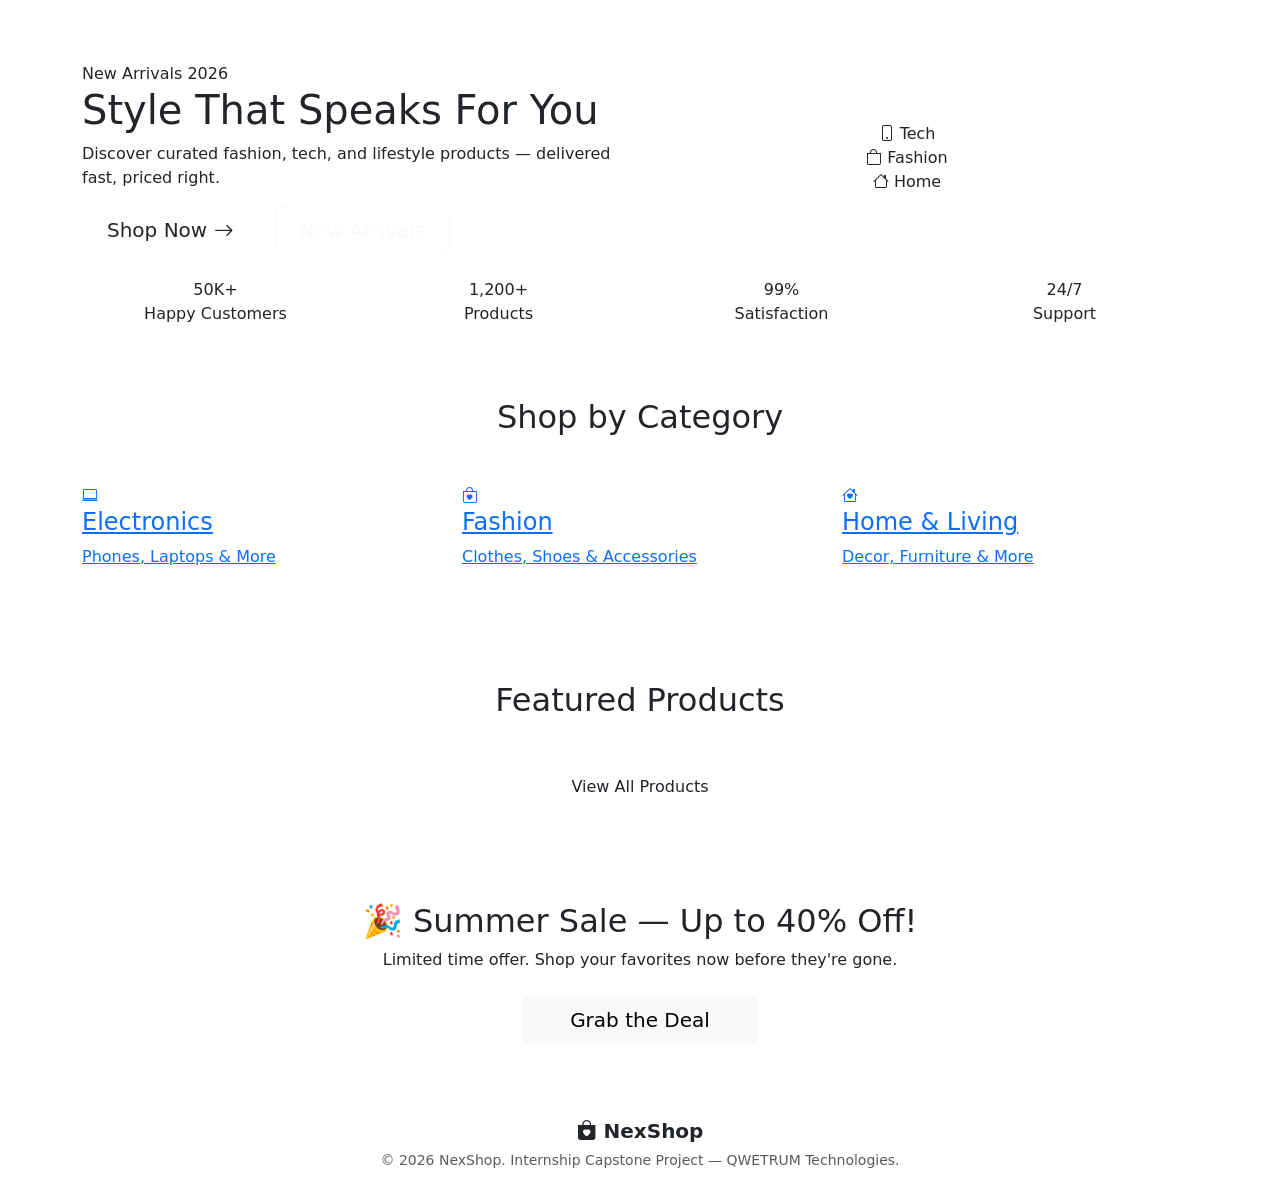
==== index.html @ d3bc8788 ""Initial commit - NexShop E-Commerce Project"" ====
<!DOCTYPE html>
<html lang="en">
<head>
  <meta charset="UTF-8" />
  <meta name="viewport" content="width=device-width, initial-scale=1.0" />
  <title>NexShop — Modern E-Commerce</title>
  <link rel="stylesheet" href="css/style.css" />
  <link href="https://cdn.jsdelivr.net/npm/bootstrap@5.3.0/dist/css/bootstrap.min.css" rel="stylesheet" />
  <link rel="stylesheet" href="https://cdn.jsdelivr.net/npm/bootstrap-icons@1.11.0/font/bootstrap-icons.css" />
</head>
<body>

<!-- NAVBAR -->
<nav class="navbar navbar-expand-lg navbar-dark sticky-top" id="mainNav">
  <div class="container">
    <a class="navbar-brand fw-bold fs-4" href="index.html">
      <i class="bi bi-bag-heart-fill text-accent"></i> NexShop
    </a>
    <button class="navbar-toggler" type="button" data-bs-toggle="collapse" data-bs-target="#navMenu">
      <span class="navbar-toggler-icon"></span>
    </button>
    <div class="collapse navbar-collapse" id="navMenu">
      <ul class="navbar-nav me-auto">
        <li class="nav-item"><a class="nav-link active" href="index.html">Home</a></li>
        <li class="nav-item"><a class="nav-link" href="shop.html">Shop</a></li>
        <li class="nav-item"><a class="nav-link" href="cart.html">Cart</a></li>
      </ul>
      <div class="d-flex align-items-center gap-3">
        <a href="cart.html" class="cart-icon position-relative text-white">
          <i class="bi bi-bag fs-5"></i>
          <span class="cart-badge" id="cartCount">0</span>
        </a>
      </div>
    </div>
  </div>
</nav>

<!-- HERO -->
<section class="hero-section">
  <div class="container h-100 d-flex align-items-center">
    <div class="row align-items-center w-100">
      <div class="col-lg-6">
        <span class="hero-eyebrow">New Arrivals 2026</span>
        <h1 class="hero-title">Style That <span class="text-gradient">Speaks</span> For You</h1>
        <p class="hero-sub">Discover curated fashion, tech, and lifestyle products — delivered fast, priced right.</p>
        <div class="d-flex gap-3 flex-wrap">
          <a href="shop.html" class="btn btn-accent btn-lg px-4">Shop Now <i class="bi bi-arrow-right"></i></a>
          <a href="shop.html?category=new" class="btn btn-outline-light btn-lg px-4">New Arrivals</a>
        </div>
      </div>
      <div class="col-lg-6 text-center mt-5 mt-lg-0">
        <div class="hero-visual">
          <div class="hero-card hero-card-1">
            <i class="bi bi-phone"></i>
            <span>Tech</span>
          </div>
          <div class="hero-card hero-card-2">
            <i class="bi bi-bag"></i>
            <span>Fashion</span>
          </div>
          <div class="hero-card hero-card-3">
            <i class="bi bi-house"></i>
            <span>Home</span>
          </div>
          <div class="hero-blob"></div>
        </div>
      </div>
    </div>
  </div>
</section>

<!-- STATS -->
<section class="stats-section py-4">
  <div class="container">
    <div class="row text-center g-3">
      <div class="col-6 col-md-3">
        <div class="stat-card">
          <div class="stat-num">50K+</div>
          <div class="stat-label">Happy Customers</div>
        </div>
      </div>
      <div class="col-6 col-md-3">
        <div class="stat-card">
          <div class="stat-num">1,200+</div>
          <div class="stat-label">Products</div>
        </div>
      </div>
      <div class="col-6 col-md-3">
        <div class="stat-card">
          <div class="stat-num">99%</div>
          <div class="stat-label">Satisfaction</div>
        </div>
      </div>
      <div class="col-6 col-md-3">
        <div class="stat-card">
          <div class="stat-num">24/7</div>
          <div class="stat-label">Support</div>
        </div>
      </div>
    </div>
  </div>
</section>

<!-- CATEGORIES -->
<section class="py-5">
  <div class="container">
    <h2 class="section-title text-center mb-5">Shop by Category</h2>
    <div class="row g-4">
      <div class="col-md-4">
        <a href="shop.html?category=electronics" class="cat-card cat-tech">
          <i class="bi bi-laptop"></i>
          <h4>Electronics</h4>
          <p>Phones, Laptops & More</p>
        </a>
      </div>
      <div class="col-md-4">
        <a href="shop.html?category=fashion" class="cat-card cat-fashion">
          <i class="bi bi-bag-heart"></i>
          <h4>Fashion</h4>
          <p>Clothes, Shoes & Accessories</p>
        </a>
      </div>
      <div class="col-md-4">
        <a href="shop.html?category=home" class="cat-card cat-home">
          <i class="bi bi-house-heart"></i>
          <h4>Home & Living</h4>
          <p>Decor, Furniture & More</p>
        </a>
      </div>
    </div>
  </div>
</section>

<!-- FEATURED PRODUCTS -->
<section class="py-5 bg-light-custom">
  <div class="container">
    <h2 class="section-title text-center mb-5">Featured Products</h2>
    <div class="row g-4" id="featuredProducts"></div>
    <div class="text-center mt-4">
      <a href="shop.html" class="btn btn-accent px-5">View All Products</a>
    </div>
  </div>
</section>

<!-- PROMO BANNER -->
<section class="promo-section py-5">
  <div class="container">
    <div class="promo-card text-center">
      <h2>🎉 Summer Sale — Up to 40% Off!</h2>
      <p>Limited time offer. Shop your favorites now before they're gone.</p>
      <a href="shop.html" class="btn btn-light btn-lg px-5 mt-2">Grab the Deal</a>
    </div>
  </div>
</section>

<!-- FOOTER -->
<footer class="footer py-4">
  <div class="container text-center">
    <p class="mb-1 fw-bold fs-5"><i class="bi bi-bag-heart-fill"></i> NexShop</p>
    <p class="mb-0 text-muted small">© 2026 NexShop. Internship Capstone Project — QWETRUM Technologies.</p>
  </div>
</footer>

<script src="https://cdn.jsdelivr.net/npm/bootstrap@5.3.0/dist/js/bootstrap.bundle.min.js"></script>
<script src="js/products.js"></script>
<script src="js/cart.js"></script>
<script src="js/app.js"></script>
<script>
  // Render featured products on home page
  document.addEventListener('DOMContentLoaded', () => {
    updateCartCount();
    const featured = products.slice(0, 4);
    const container = document.getElementById('featuredProducts');
    container.innerHTML = featured.map(p => renderProductCard(p)).join('');
  });
</script>
</body>
</html>
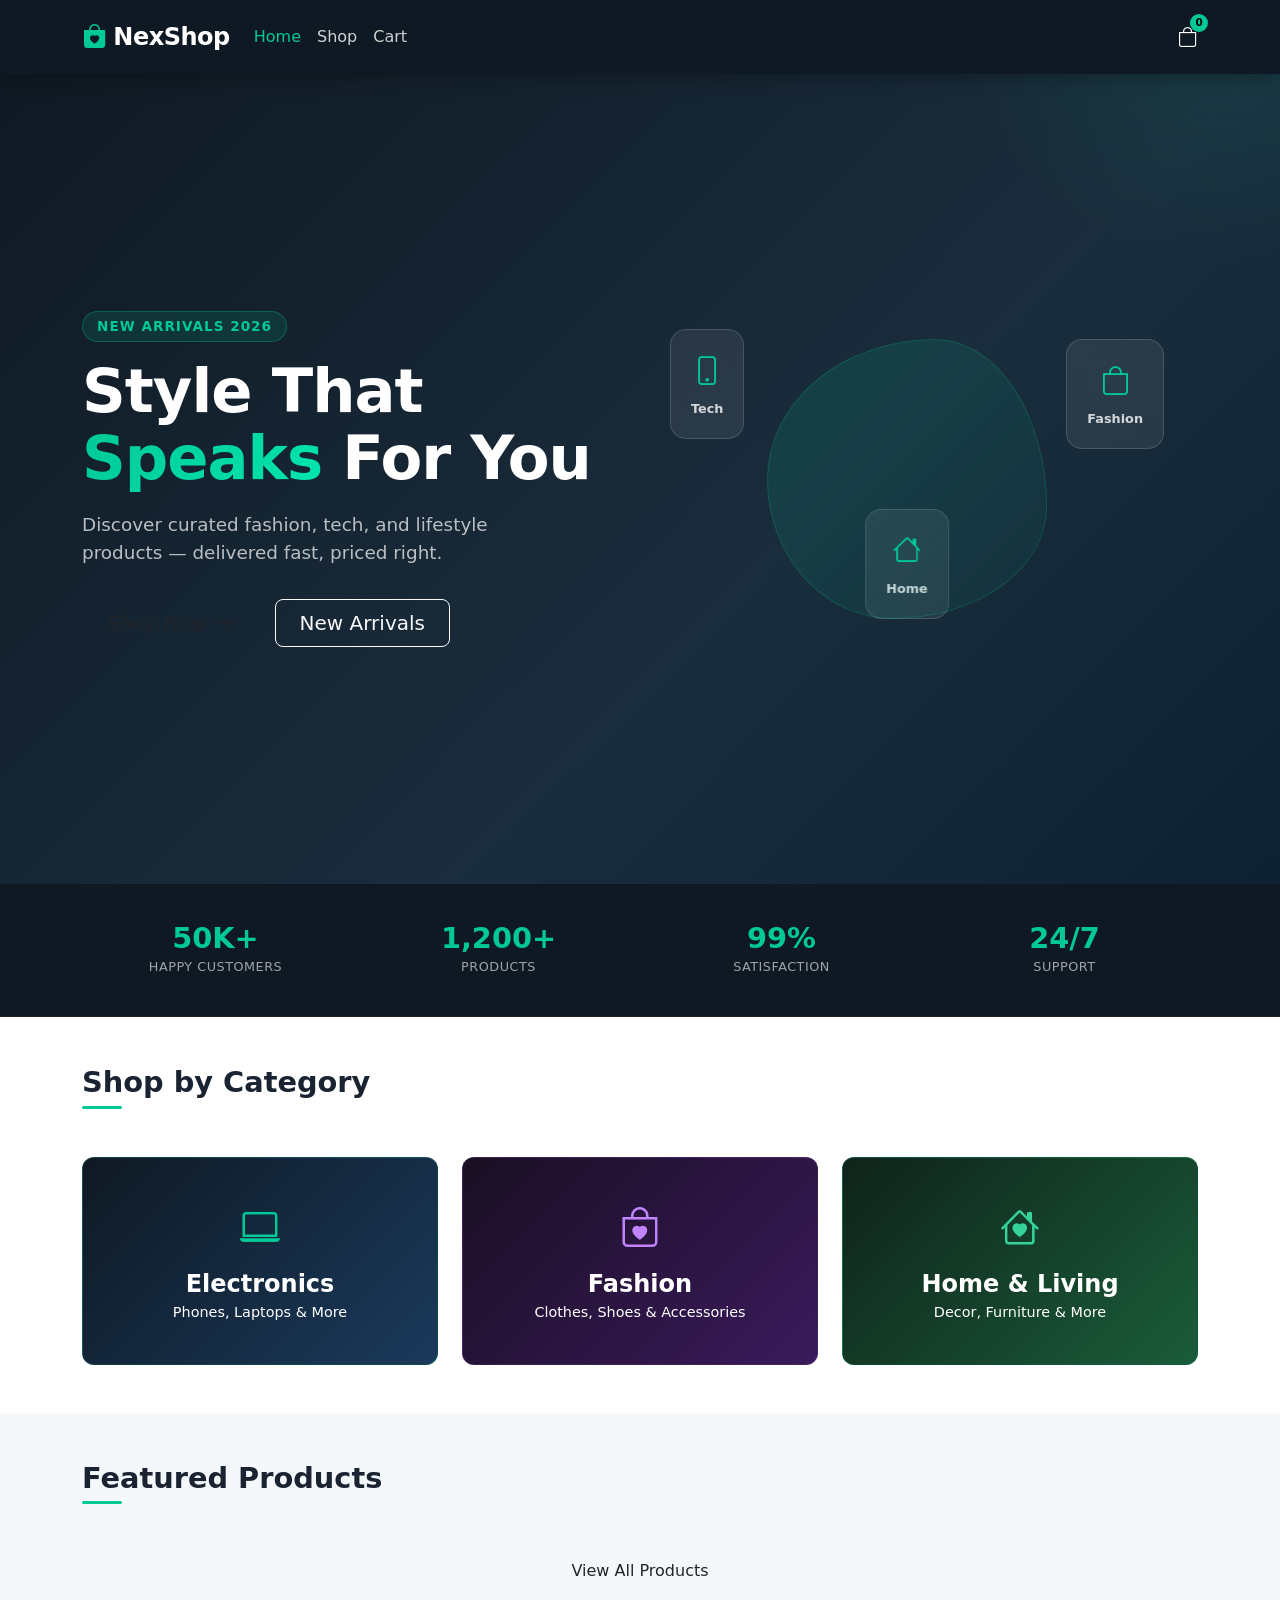
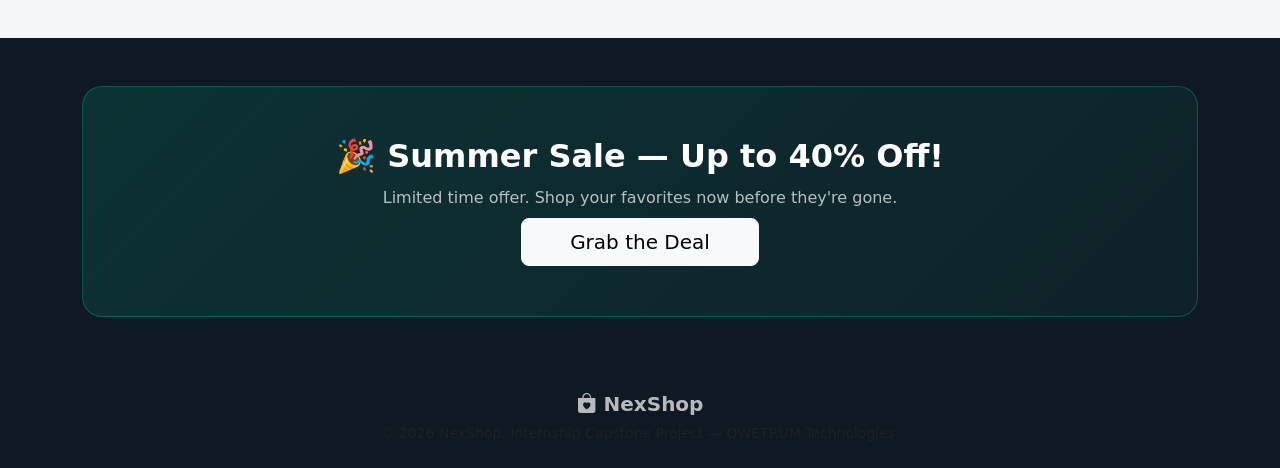
==== commit a25b46bd: "Update index.html" ====
--- a/index.html
+++ b/index.html
@@ -4,7 +4,7 @@
   <meta charset="UTF-8" />
   <meta name="viewport" content="width=device-width, initial-scale=1.0" />
   <title>NexShop — Modern E-Commerce</title>
-  <link rel="stylesheet" href="css/style.css" />
+  <link rel="stylesheet" href="style.css" />
   <link href="https://cdn.jsdelivr.net/npm/bootstrap@5.3.0/dist/css/bootstrap.min.css" rel="stylesheet" />
   <link rel="stylesheet" href="https://cdn.jsdelivr.net/npm/bootstrap-icons@1.11.0/font/bootstrap-icons.css" />
 </head>
--- a/style.css
+++ b/style.css
@@ -0,0 +1,624 @@
+/* =========================================
+   NexShop — Main Stylesheet
+   Internship Capstone, QWETRUM Technologies
+   ========================================= */
+
+:root {
+  --primary: #0f1923;
+  --accent: #00c896;
+  --accent-dark: #00a87a;
+  --accent-light: rgba(0, 200, 150, 0.12);
+  --text: #1a2332;
+  --muted: #6b7c93;
+  --bg-light: #f5f8fa;
+  --card-bg: #ffffff;
+  --border: #e2e8f0;
+  --radius: 12px;
+  --shadow: 0 4px 20px rgba(0,0,0,0.08);
+  --shadow-hover: 0 8px 32px rgba(0,200,150,0.18);
+}
+
+*, *::before, *::after { box-sizing: border-box; }
+
+body {
+  font-family: 'Segoe UI', system-ui, -apple-system, sans-serif;
+  color: var(--text);
+  background: #ffffff;
+  line-height: 1.6;
+}
+
+/* ---- NAVBAR ---- */
+#mainNav {
+  background: var(--primary);
+  box-shadow: 0 2px 20px rgba(0,0,0,0.3);
+  padding: 14px 0;
+}
+#mainNav .navbar-brand {
+  font-size: 1.4rem;
+  letter-spacing: -0.5px;
+}
+#mainNav .nav-link {
+  color: rgba(255,255,255,0.8) !important;
+  font-weight: 500;
+  transition: color 0.2s;
+}
+#mainNav .nav-link:hover,
+#mainNav .nav-link.active {
+  color: var(--accent) !important;
+}
+.text-accent { color: var(--accent) !important; }
+
+/* Cart icon */
+.cart-icon { text-decoration: none; }
+.cart-badge {
+  position: absolute;
+  top: -8px;
+  right: -10px;
+  background: var(--accent);
+  color: #000;
+  font-size: 0.65rem;
+  font-weight: 700;
+  width: 18px;
+  height: 18px;
+  border-radius: 50%;
+  display: flex;
+  align-items: center;
+  justify-content: center;
+}
+
+/* ---- HERO ---- */
+.hero-section {
+  background: linear-gradient(135deg, var(--primary) 0%, #1a2d3d 60%, #0d2231 100%);
+  min-height: 90vh;
+  display: flex;
+  align-items: center;
+  position: relative;
+  overflow: hidden;
+}
+.hero-section::before {
+  content: '';
+  position: absolute;
+  top: -50%;
+  right: -20%;
+  width: 600px;
+  height: 600px;
+  background: radial-gradient(circle, rgba(0,200,150,0.12) 0%, transparent 70%);
+  border-radius: 50%;
+}
+.hero-eyebrow {
+  display: inline-block;
+  background: var(--accent-light);
+  color: var(--accent);
+  padding: 4px 14px;
+  border-radius: 20px;
+  font-size: 0.85rem;
+  font-weight: 600;
+  letter-spacing: 1px;
+  text-transform: uppercase;
+  margin-bottom: 16px;
+  border: 1px solid rgba(0,200,150,0.3);
+}
+.hero-title {
+  font-size: clamp(2.2rem, 5vw, 3.8rem);
+  font-weight: 800;
+  color: #ffffff;
+  line-height: 1.1;
+  margin-bottom: 20px;
+  letter-spacing: -1px;
+}
+.text-gradient {
+  background: linear-gradient(135deg, var(--accent), #00e5b0);
+  -webkit-background-clip: text;
+  -webkit-text-fill-color: transparent;
+  background-clip: text;
+}
+.hero-sub {
+  color: rgba(255,255,255,0.7);
+  font-size: 1.15rem;
+  margin-bottom: 32px;
+  max-width: 480px;
+}
+
+/* Hero visual */
+.hero-visual {
+  position: relative;
+  height: 340px;
+  display: flex;
+  align-items: center;
+  justify-content: center;
+}
+.hero-blob {
+  width: 280px;
+  height: 280px;
+  background: linear-gradient(135deg, rgba(0,200,150,0.15), rgba(0,200,150,0.05));
+  border-radius: 60% 40% 55% 45% / 50% 60% 40% 50%;
+  position: absolute;
+  animation: blobAnim 6s ease-in-out infinite;
+  border: 1px solid rgba(0,200,150,0.2);
+}
+@keyframes blobAnim {
+  0%, 100% { border-radius: 60% 40% 55% 45% / 50% 60% 40% 50%; }
+  50% { border-radius: 40% 60% 45% 55% / 60% 40% 50% 50%; }
+}
+.hero-card {
+  position: absolute;
+  background: rgba(255,255,255,0.08);
+  backdrop-filter: blur(10px);
+  border: 1px solid rgba(255,255,255,0.15);
+  border-radius: 16px;
+  padding: 20px;
+  text-align: center;
+  color: white;
+  display: flex;
+  flex-direction: column;
+  align-items: center;
+  gap: 6px;
+  animation: float 4s ease-in-out infinite;
+}
+.hero-card i { font-size: 1.8rem; color: var(--accent); }
+.hero-card span { font-size: 0.8rem; font-weight: 600; opacity: 0.8; }
+.hero-card-1 { top: 20px; left: 30px; animation-delay: 0s; }
+.hero-card-2 { top: 30px; right: 10px; animation-delay: 1.5s; }
+.hero-card-3 { bottom: 30px; left: 50%; transform: translateX(-50%); animation-delay: 3s; }
+@keyframes float {
+  0%, 100% { transform: translateY(0); }
+  50% { transform: translateY(-12px); }
+}
+.hero-card-3 {
+  animation: float3 4s ease-in-out infinite 3s;
+}
+@keyframes float3 {
+  0%, 100% { transform: translateX(-50%) translateY(0); }
+  50% { transform: translateX(-50%) translateY(-12px); }
+}
+
+/* Buttons */
+.btn-accent {
+  background: var(--accent);
+  color: #000;
+  font-weight: 700;
+  border: none;
+  border-radius: 8px;
+  transition: all 0.2s;
+}
+.btn-accent:hover {
+  background: var(--accent-dark);
+  color: #000;
+  transform: translateY(-1px);
+  box-shadow: 0 6px 20px rgba(0,200,150,0.4);
+}
+
+/* ---- STATS ---- */
+.stats-section {
+  background: var(--primary);
+  border-bottom: 1px solid rgba(255,255,255,0.05);
+}
+.stat-card {
+  padding: 16px;
+}
+.stat-num {
+  font-size: 1.8rem;
+  font-weight: 800;
+  color: var(--accent);
+  line-height: 1;
+}
+.stat-label {
+  font-size: 0.8rem;
+  color: rgba(255,255,255,0.6);
+  text-transform: uppercase;
+  letter-spacing: 0.5px;
+  margin-top: 4px;
+}
+
+/* ---- SECTION TITLE ---- */
+.section-title {
+  font-size: 1.8rem;
+  font-weight: 800;
+  color: var(--text);
+  position: relative;
+  display: inline-block;
+}
+.section-title::after {
+  content: '';
+  display: block;
+  width: 40px;
+  height: 3px;
+  background: var(--accent);
+  border-radius: 2px;
+  margin-top: 6px;
+}
+.text-center .section-title::after {
+  margin: 6px auto 0;
+}
+
+/* ---- CATEGORY CARDS ---- */
+.cat-card {
+  display: block;
+  border-radius: var(--radius);
+  padding: 40px 30px;
+  text-decoration: none;
+  text-align: center;
+  transition: all 0.3s;
+  position: relative;
+  overflow: hidden;
+}
+.cat-card::before {
+  content: '';
+  position: absolute;
+  inset: 0;
+  opacity: 0;
+  transition: opacity 0.3s;
+}
+.cat-card:hover { transform: translateY(-4px); }
+.cat-card:hover::before { opacity: 1; }
+.cat-card i { font-size: 2.5rem; display: block; margin-bottom: 12px; }
+.cat-card h4 { font-weight: 700; margin-bottom: 4px; }
+.cat-card p { font-size: 0.9rem; margin: 0; }
+
+.cat-tech {
+  background: linear-gradient(135deg, #0f1923 0%, #1a3a5c 100%);
+  color: white;
+  border: 1px solid rgba(0,200,150,0.2);
+}
+.cat-tech i { color: var(--accent); }
+.cat-fashion {
+  background: linear-gradient(135deg, #1a0f23 0%, #3a1a5c 100%);
+  color: white;
+  border: 1px solid rgba(150,100,200,0.2);
+}
+.cat-fashion i { color: #c084fc; }
+.cat-home {
+  background: linear-gradient(135deg, #0f231a 0%, #1a5c3a 100%);
+  color: white;
+  border: 1px solid rgba(0,200,150,0.2);
+}
+.cat-home i { color: #34d399; }
+
+/* ---- PRODUCT CARD ---- */
+.product-card {
+  background: var(--card-bg);
+  border-radius: var(--radius);
+  overflow: hidden;
+  box-shadow: var(--shadow);
+  transition: all 0.3s;
+  border: 1px solid var(--border);
+  height: 100%;
+  display: flex;
+  flex-direction: column;
+}
+.product-card:hover {
+  transform: translateY(-4px);
+  box-shadow: var(--shadow-hover);
+  border-color: var(--accent);
+}
+.product-img-wrap {
+  background: var(--bg-light);
+  padding: 30px;
+  text-align: center;
+  position: relative;
+  overflow: hidden;
+}
+.product-emoji {
+  font-size: 4rem;
+  display: block;
+  transition: transform 0.3s;
+}
+.product-card:hover .product-emoji { transform: scale(1.1); }
+.product-badge {
+  position: absolute;
+  top: 12px;
+  left: 12px;
+  background: var(--accent);
+  color: #000;
+  font-size: 0.7rem;
+  font-weight: 700;
+  padding: 3px 10px;
+  border-radius: 20px;
+}
+.product-body {
+  padding: 16px;
+  flex: 1;
+  display: flex;
+  flex-direction: column;
+}
+.product-category {
+  font-size: 0.72rem;
+  text-transform: uppercase;
+  letter-spacing: 1px;
+  color: var(--accent);
+  font-weight: 600;
+  margin-bottom: 4px;
+}
+.product-name {
+  font-size: 1rem;
+  font-weight: 700;
+  margin-bottom: 6px;
+  color: var(--text);
+}
+.product-name a { color: inherit; text-decoration: none; }
+.product-name a:hover { color: var(--accent); }
+.product-rating {
+  color: #f59e0b;
+  font-size: 0.8rem;
+  margin-bottom: 10px;
+}
+.product-price {
+  font-size: 1.2rem;
+  font-weight: 800;
+  color: var(--text);
+  margin-top: auto;
+}
+.product-price .original {
+  text-decoration: line-through;
+  color: var(--muted);
+  font-size: 0.9rem;
+  font-weight: 400;
+  margin-left: 6px;
+}
+.product-footer {
+  padding: 0 16px 16px;
+}
+.btn-add-cart {
+  background: var(--primary);
+  color: white;
+  border: none;
+  border-radius: 8px;
+  padding: 10px;
+  width: 100%;
+  font-weight: 600;
+  font-size: 0.9rem;
+  transition: all 0.2s;
+  cursor: pointer;
+}
+.btn-add-cart:hover {
+  background: var(--accent);
+  color: #000;
+}
+
+/* ---- BG LIGHT ---- */
+.bg-light-custom { background: var(--bg-light); }
+
+/* ---- PROMO ---- */
+.promo-section { background: var(--primary); }
+.promo-card {
+  background: linear-gradient(135deg, rgba(0,200,150,0.15), rgba(0,200,150,0.05));
+  border: 1px solid rgba(0,200,150,0.3);
+  border-radius: 20px;
+  padding: 50px 30px;
+  color: white;
+}
+.promo-card h2 { font-size: 2rem; font-weight: 800; margin-bottom: 10px; }
+.promo-card p { color: rgba(255,255,255,0.7); margin-bottom: 0; }
+
+/* ---- PAGE HEADER ---- */
+.page-header {
+  background: linear-gradient(135deg, var(--primary), #1a2d3d);
+  padding: 50px 0 40px;
+  color: white;
+}
+.page-title {
+  font-size: 2.2rem;
+  font-weight: 800;
+  margin: 0;
+}
+.page-sub { color: rgba(255,255,255,0.6); margin: 6px 0 0; }
+
+/* ---- SHOP CONTROLS ---- */
+.shop-controls {
+  display: flex;
+  gap: 16px;
+  flex-wrap: wrap;
+  align-items: center;
+}
+.search-wrap {
+  position: relative;
+  flex: 1;
+  min-width: 200px;
+}
+.search-icon {
+  position: absolute;
+  left: 14px;
+  top: 50%;
+  transform: translateY(-50%);
+  color: var(--muted);
+}
+.search-input {
+  padding-left: 42px;
+  border-radius: 10px;
+  border: 2px solid var(--border);
+  height: 46px;
+  font-size: 0.95rem;
+  transition: border-color 0.2s;
+}
+.search-input:focus {
+  border-color: var(--accent);
+  box-shadow: 0 0 0 3px rgba(0,200,150,0.1);
+}
+.filter-sort-wrap {
+  display: flex;
+  gap: 10px;
+}
+.control-select {
+  border-radius: 10px;
+  border: 2px solid var(--border);
+  height: 46px;
+  font-size: 0.9rem;
+  min-width: 160px;
+  transition: border-color 0.2s;
+}
+.control-select:focus {
+  border-color: var(--accent);
+  box-shadow: 0 0 0 3px rgba(0,200,150,0.1);
+}
+.result-count { color: var(--muted); font-size: 0.9rem; }
+
+/* ---- CART PAGE ---- */
+.cart-item {
+  background: white;
+  border-radius: var(--radius);
+  padding: 20px;
+  margin-bottom: 16px;
+  box-shadow: var(--shadow);
+  display: flex;
+  gap: 20px;
+  align-items: center;
+  border: 1px solid var(--border);
+}
+.cart-item-emoji {
+  font-size: 3rem;
+  background: var(--bg-light);
+  border-radius: 10px;
+  padding: 16px;
+  min-width: 80px;
+  text-align: center;
+}
+.cart-item-info { flex: 1; }
+.cart-item-name { font-weight: 700; font-size: 1rem; margin-bottom: 4px; }
+.cart-item-price { color: var(--accent); font-weight: 700; }
+.qty-control {
+  display: flex;
+  align-items: center;
+  gap: 10px;
+  margin-top: 10px;
+}
+.qty-btn {
+  background: var(--bg-light);
+  border: 1px solid var(--border);
+  width: 30px;
+  height: 30px;
+  border-radius: 6px;
+  display: flex;
+  align-items: center;
+  justify-content: center;
+  cursor: pointer;
+  font-weight: 700;
+  transition: all 0.2s;
+}
+.qty-btn:hover { background: var(--accent); color: white; border-color: var(--accent); }
+.qty-num { font-weight: 700; min-width: 24px; text-align: center; }
+.btn-remove {
+  background: none;
+  border: none;
+  color: #ef4444;
+  cursor: pointer;
+  font-size: 1.2rem;
+  padding: 4px;
+  transition: transform 0.2s;
+}
+.btn-remove:hover { transform: scale(1.2); }
+
+/* ---- ORDER SUMMARY ---- */
+.order-summary {
+  background: white;
+  border-radius: var(--radius);
+  padding: 28px;
+  box-shadow: var(--shadow);
+  border: 1px solid var(--border);
+}
+.summary-row {
+  display: flex;
+  justify-content: space-between;
+  align-items: center;
+  padding: 8px 0;
+  font-size: 0.95rem;
+}
+.summary-divider {
+  border-top: 1px solid var(--border);
+  margin: 8px 0;
+}
+.total-row {
+  font-size: 1.2rem;
+  font-weight: 800;
+  color: var(--text);
+}
+
+/* ---- CHECKOUT ---- */
+.checkout-form-card {
+  background: white;
+  border-radius: var(--radius);
+  padding: 32px;
+  box-shadow: var(--shadow);
+  border: 1px solid var(--border);
+}
+.checkout-steps {
+  display: flex;
+  align-items: center;
+  gap: 8px;
+}
+.step {
+  font-size: 0.85rem;
+  color: rgba(255,255,255,0.4);
+  font-weight: 600;
+}
+.step.active { color: var(--accent); }
+.step-divider { color: rgba(255,255,255,0.3); }
+.form-control:focus {
+  border-color: var(--accent);
+  box-shadow: 0 0 0 3px rgba(0,200,150,0.1);
+}
+.form-control.is-invalid { border-color: #ef4444; }
+.invalid-feedback { color: #ef4444; font-size: 0.8rem; display: none; }
+.invalid-feedback.show { display: block; }
+
+/* ---- CHECKOUT ITEMS ---- */
+.co-item {
+  display: flex;
+  gap: 12px;
+  align-items: center;
+  padding: 10px 0;
+  border-bottom: 1px solid var(--border);
+}
+.co-item-emoji {
+  font-size: 1.8rem;
+  background: var(--bg-light);
+  border-radius: 8px;
+  padding: 8px;
+  width: 50px;
+  text-align: center;
+}
+.co-item-info { flex: 1; }
+.co-item-name { font-size: 0.9rem; font-weight: 600; }
+.co-item-qty { font-size: 0.8rem; color: var(--muted); }
+.co-item-price { font-weight: 700; font-size: 0.95rem; }
+
+/* ---- PRODUCT DETAIL ---- */
+.detail-img-wrap {
+  background: var(--bg-light);
+  border-radius: var(--radius);
+  padding: 50px;
+  text-align: center;
+}
+.detail-emoji { font-size: 8rem; display: block; }
+.detail-price { font-size: 2rem; font-weight: 800; }
+.detail-original {
+  text-decoration: line-through;
+  color: var(--muted);
+  font-size: 1.2rem;
+  margin-left: 10px;
+}
+.detail-rating { color: #f59e0b; font-size: 1rem; }
+.detail-badge {
+  background: var(--accent);
+  color: #000;
+  font-size: 0.75rem;
+  font-weight: 700;
+  padding: 4px 12px;
+  border-radius: 20px;
+}
+
+/* ---- FOOTER ---- */
+.footer {
+  background: var(--primary);
+  color: rgba(255,255,255,0.7);
+  margin-top: 0;
+}
+
+/* ---- RESPONSIVE ---- */
+@media (max-width: 768px) {
+  .hero-title { font-size: 2rem; }
+  .filter-sort-wrap { flex-direction: column; }
+  .control-select { min-width: 100%; }
+  .cart-item { flex-wrap: wrap; }
+  .shop-controls { flex-direction: column; }
+  .search-wrap { width: 100%; }
+}
